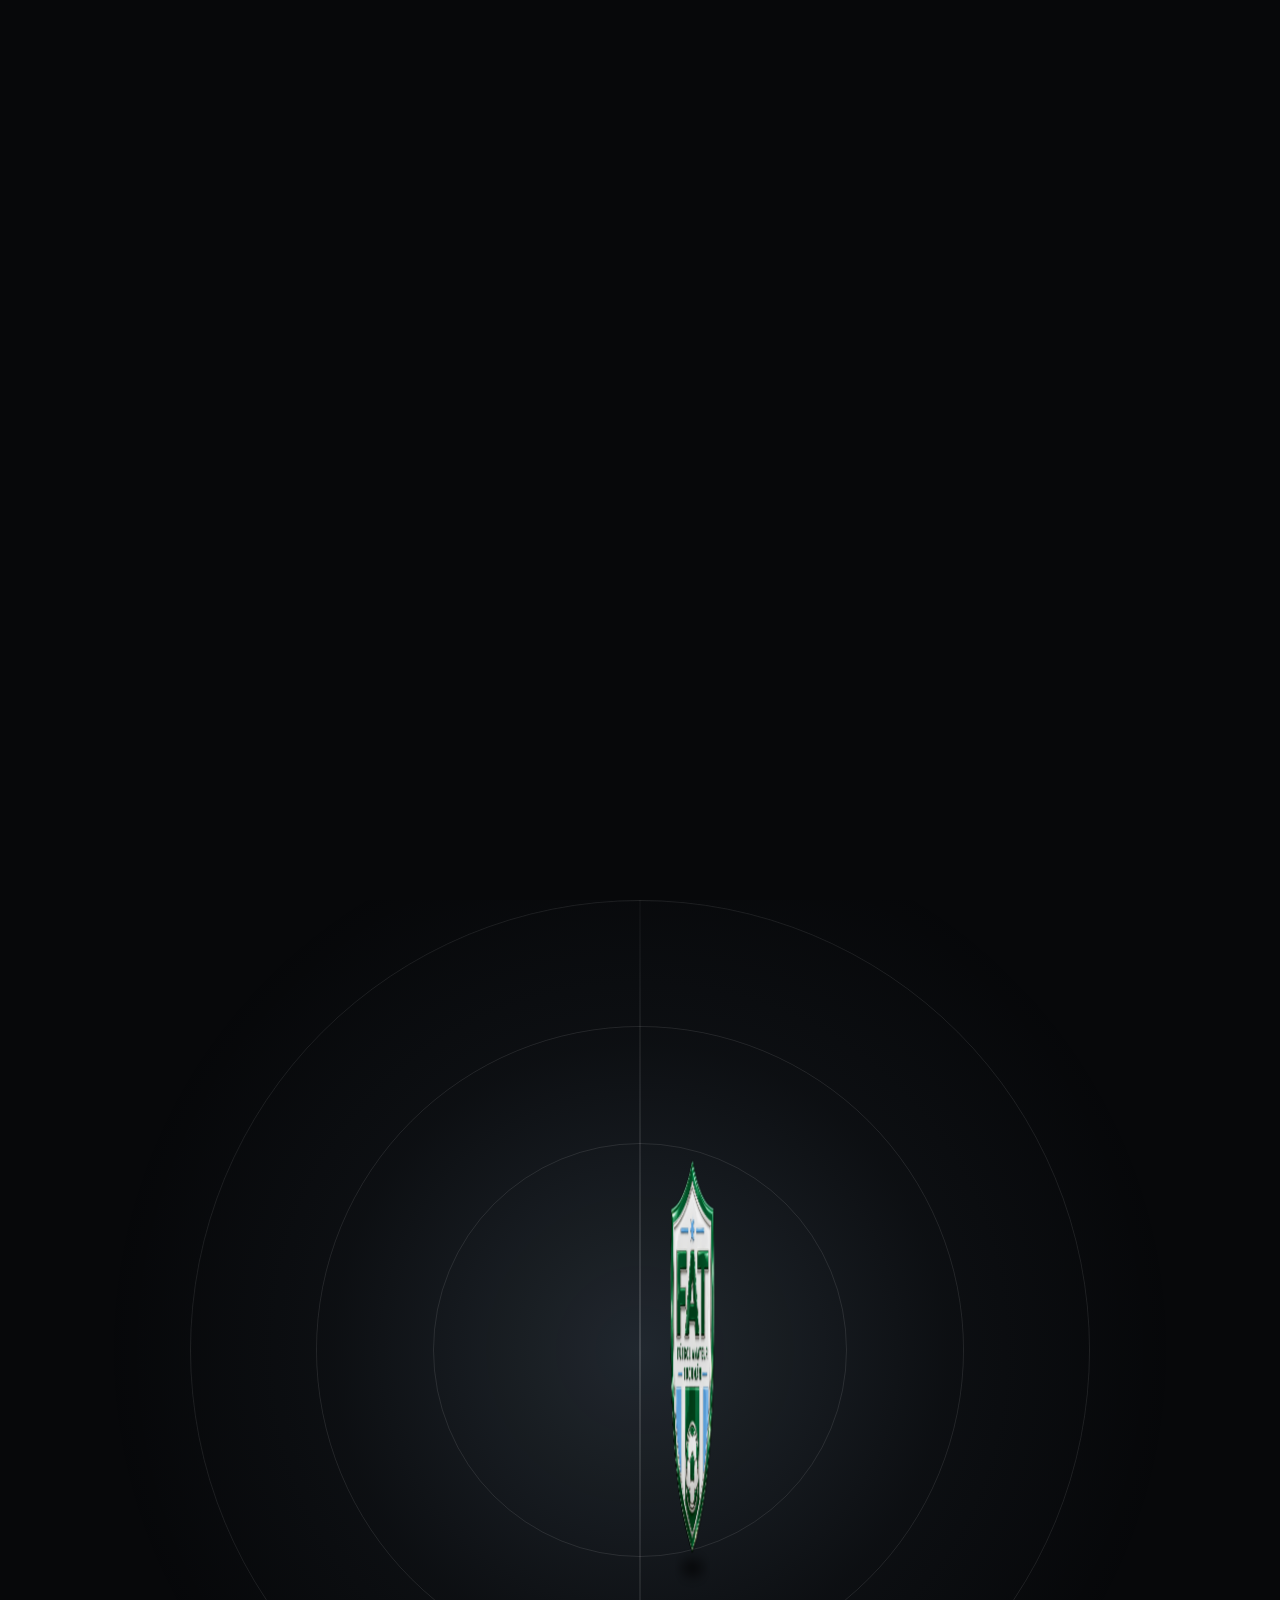
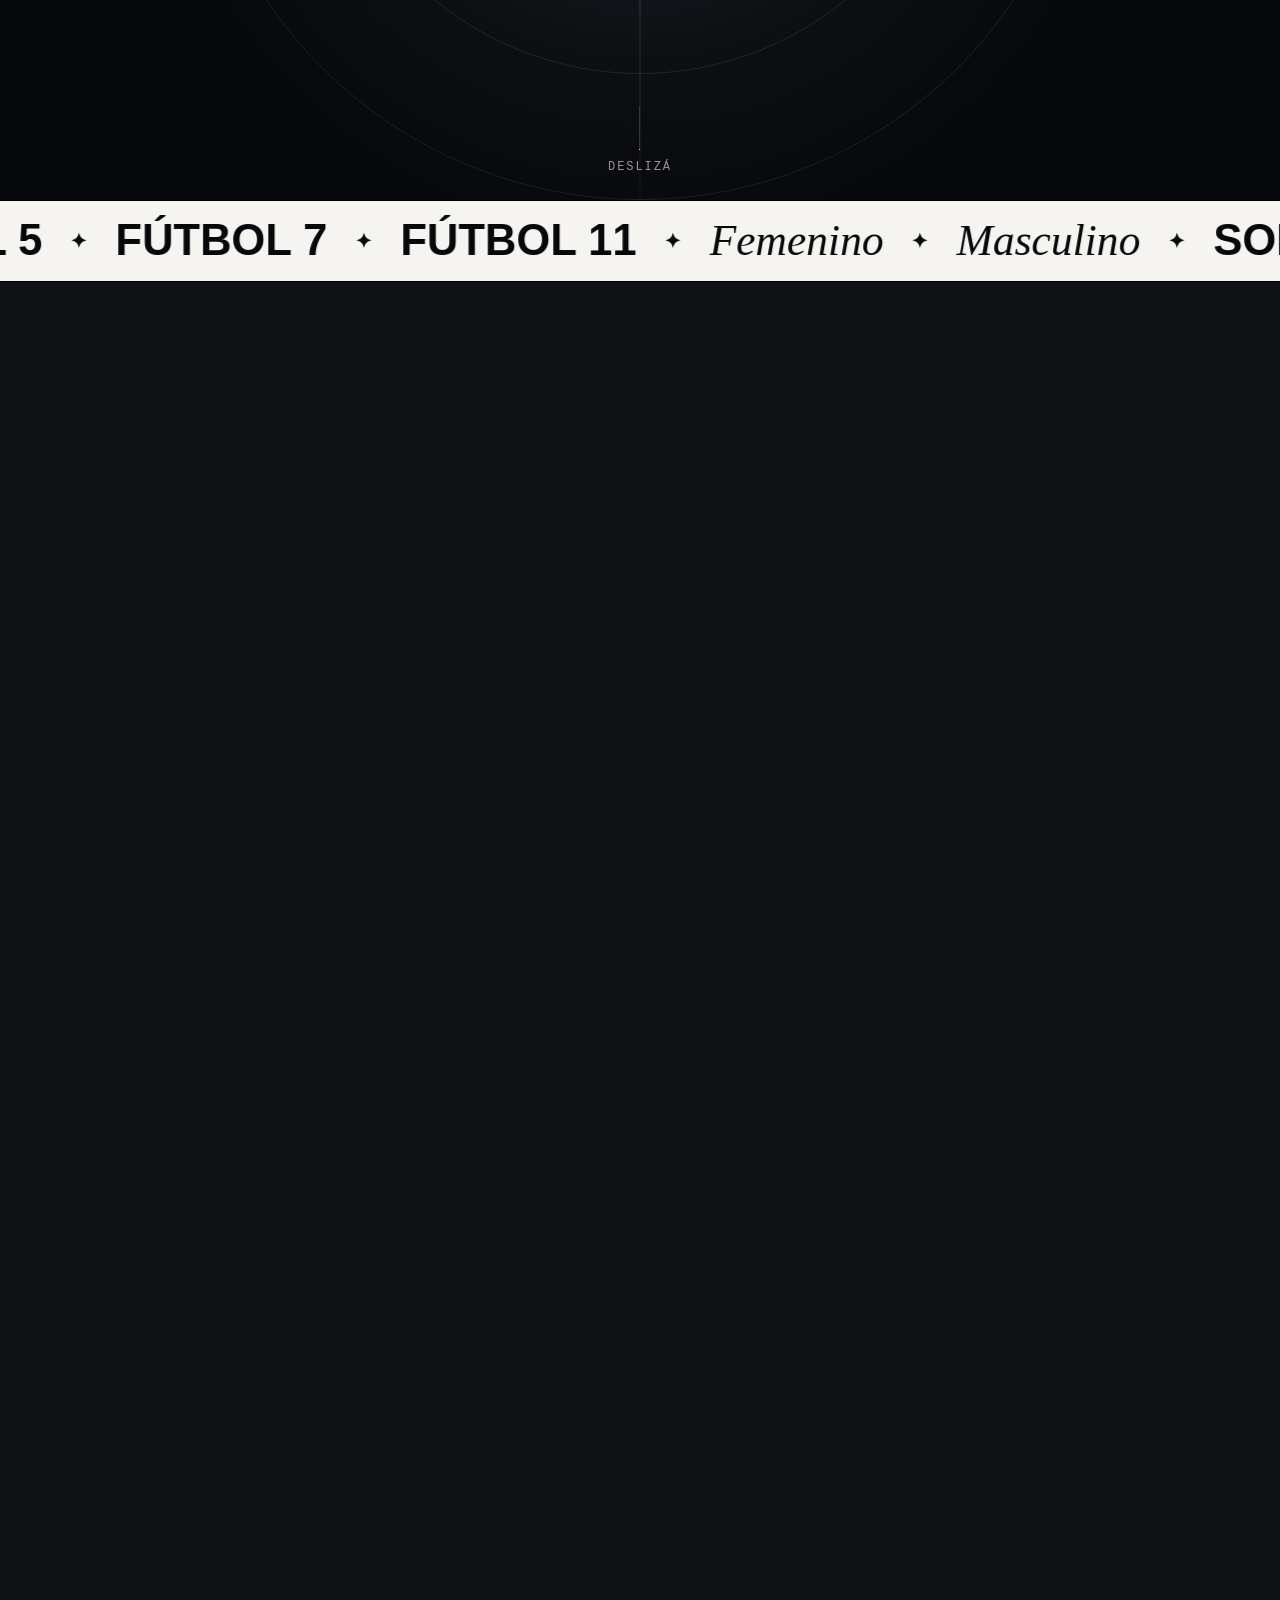
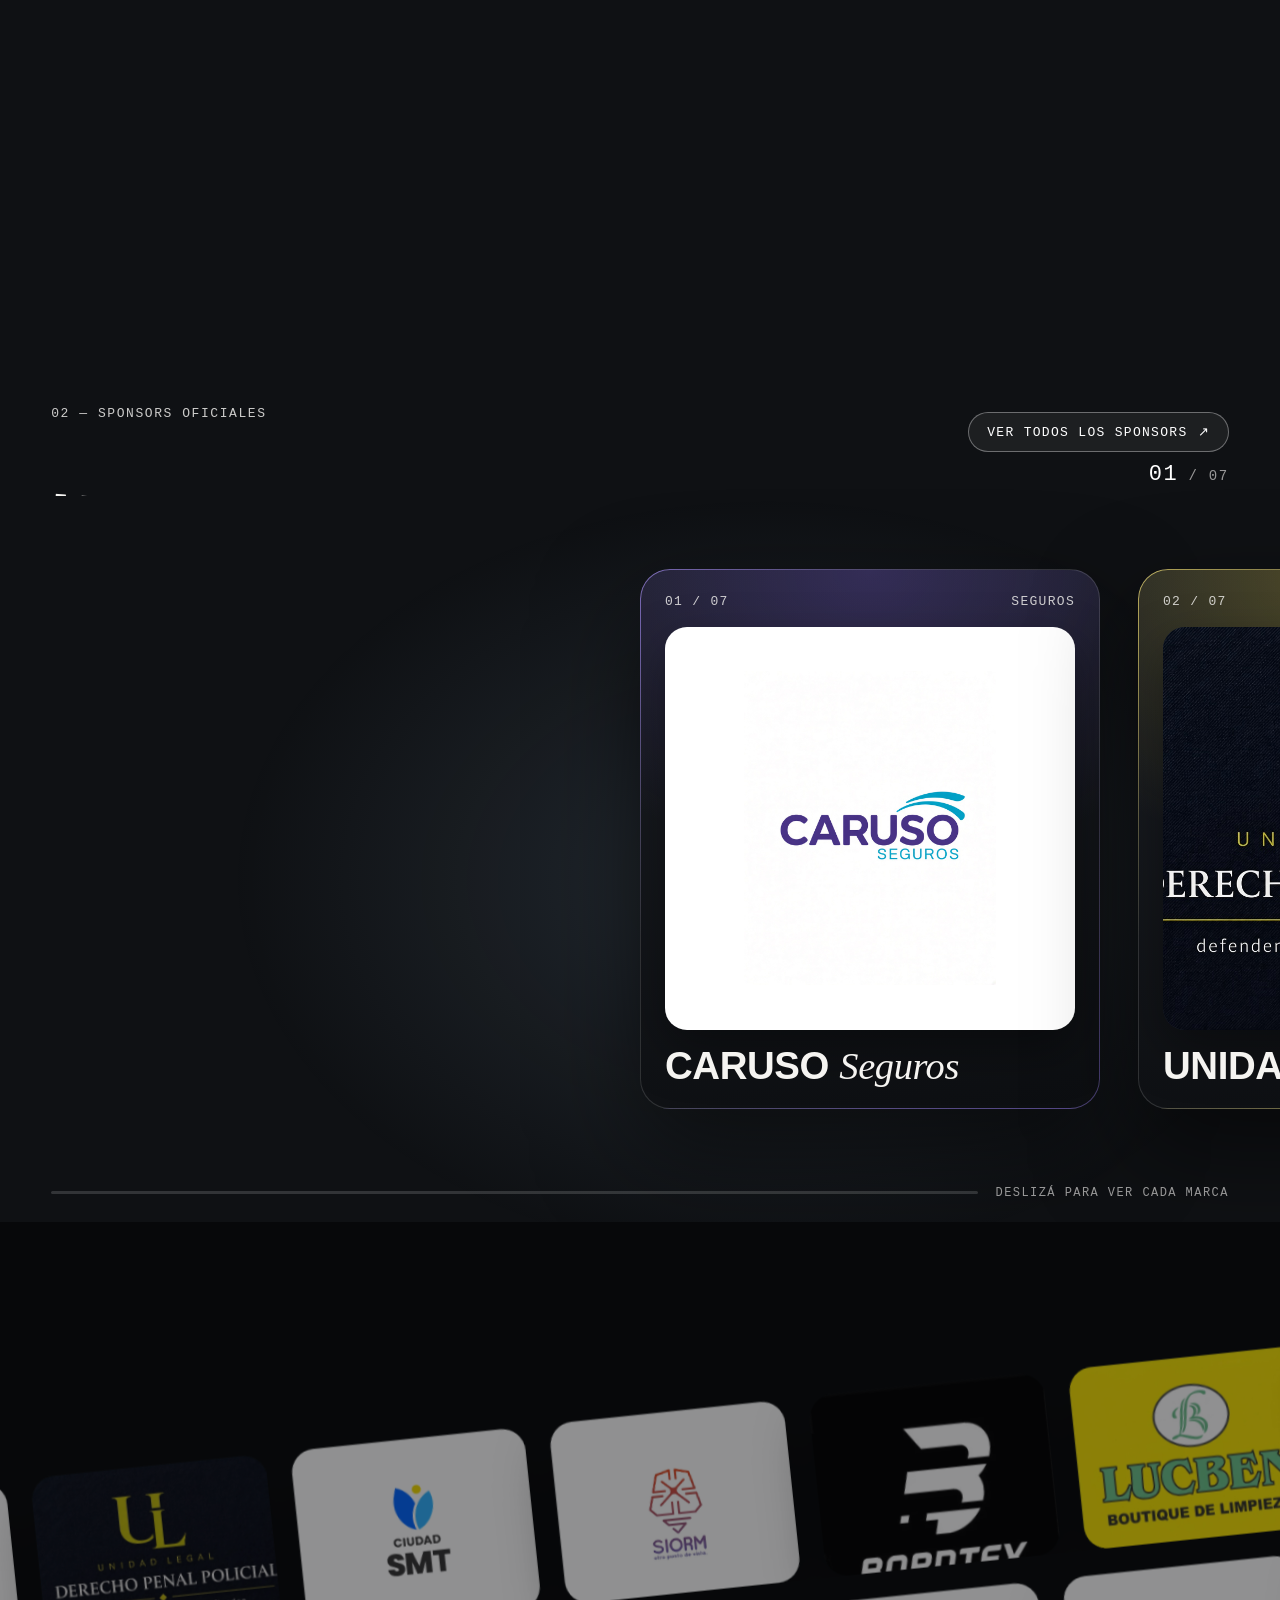
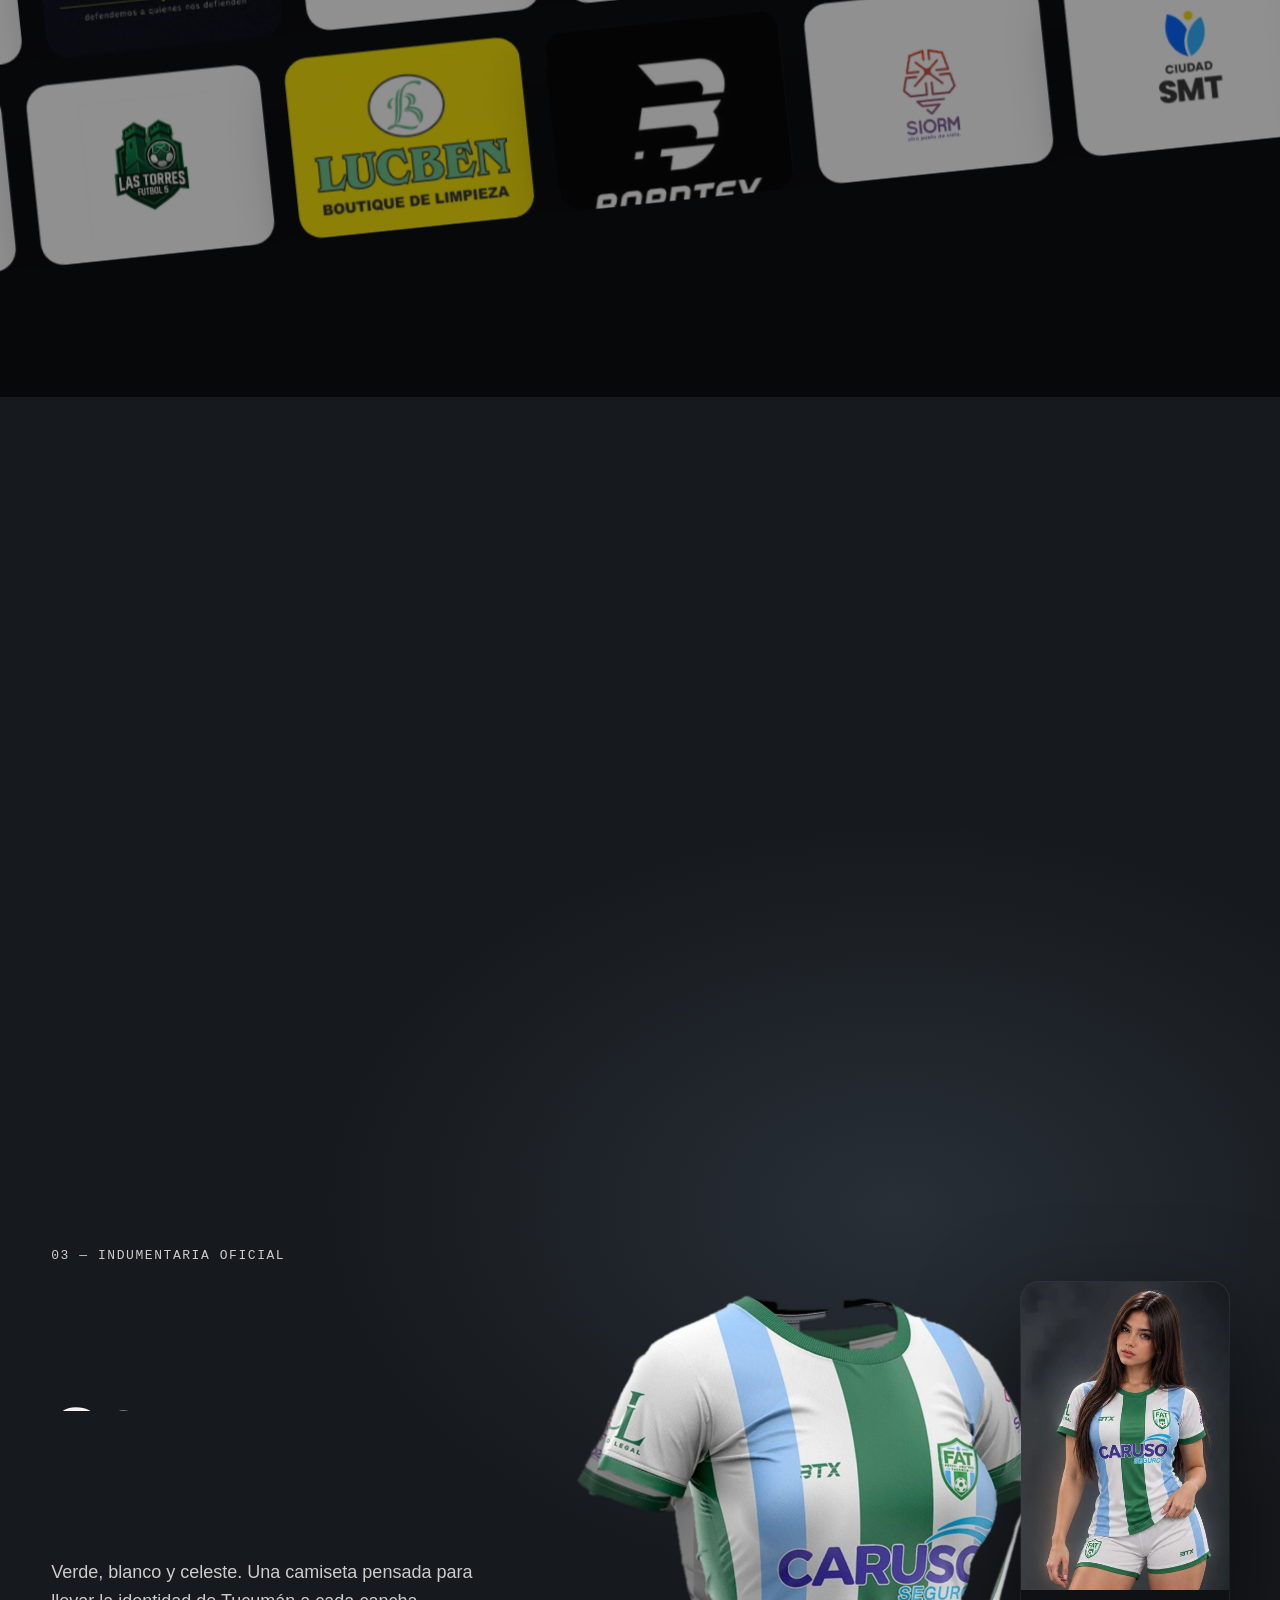
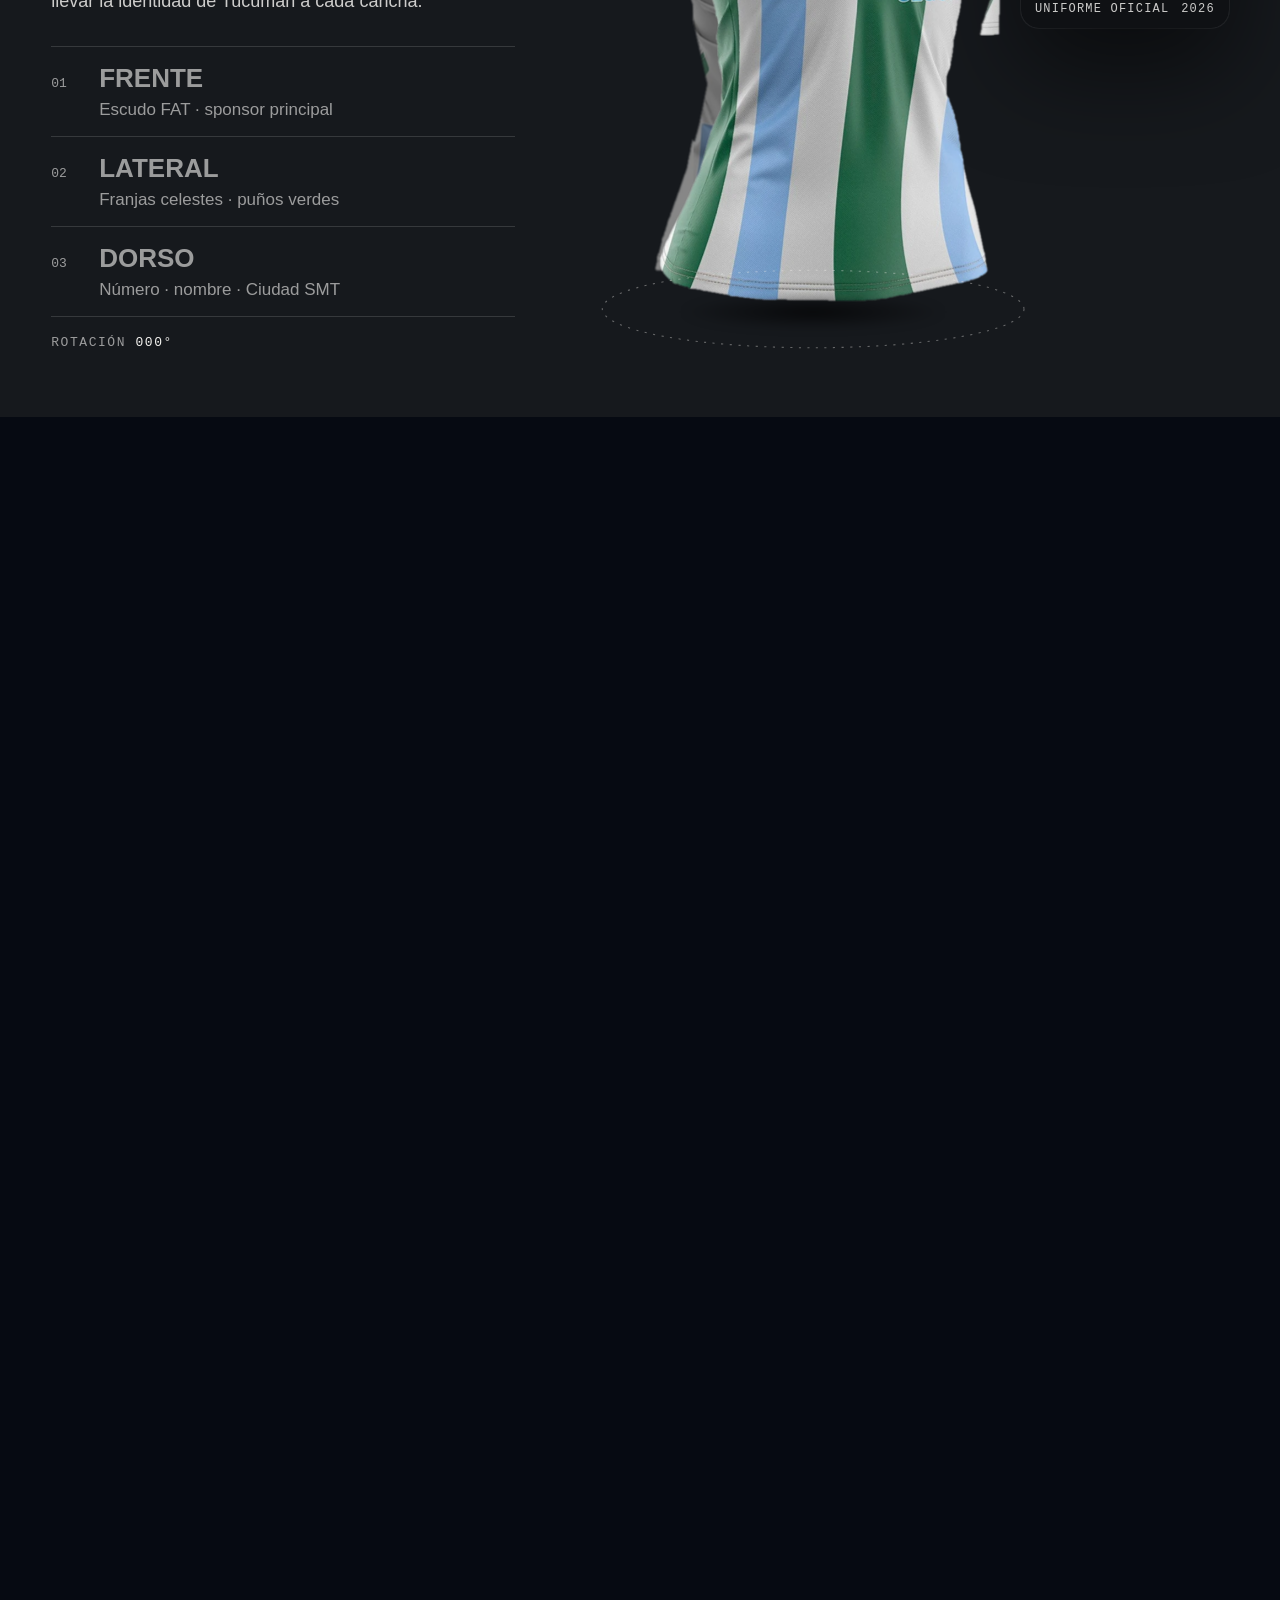
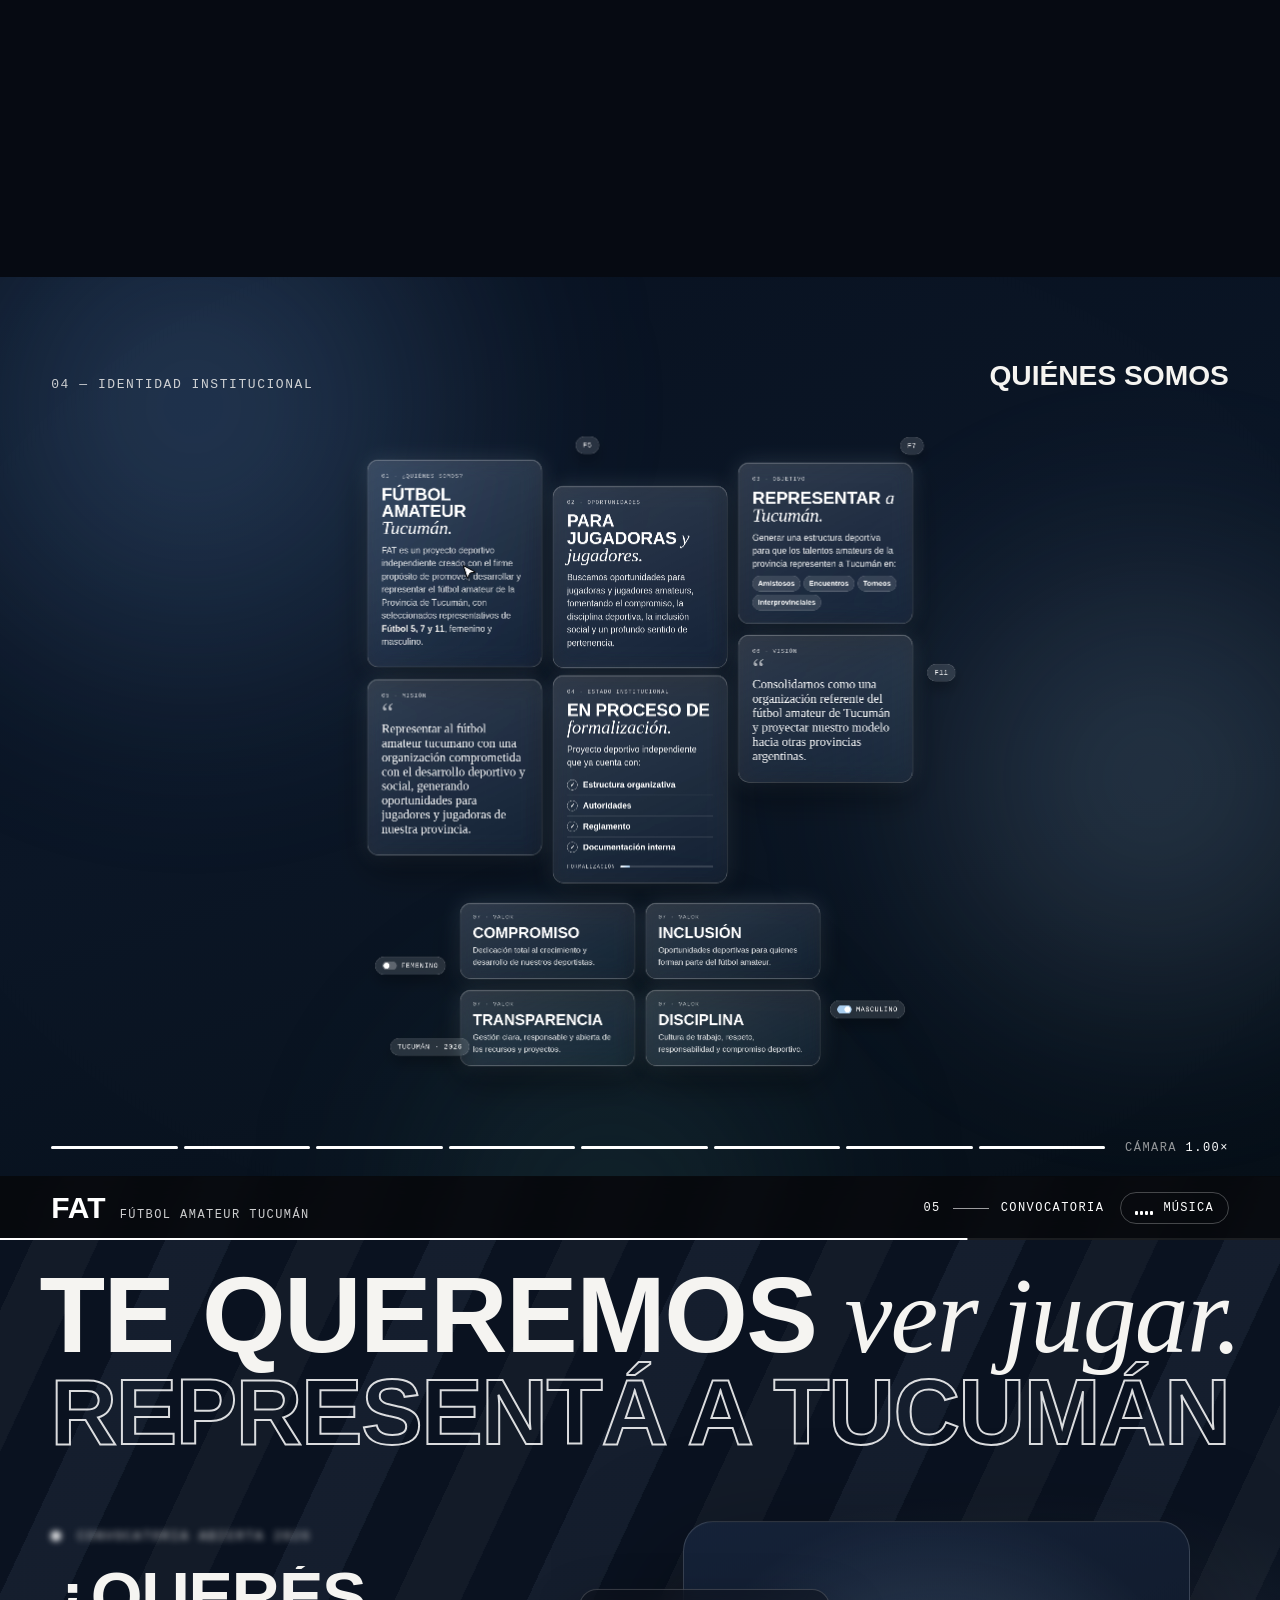
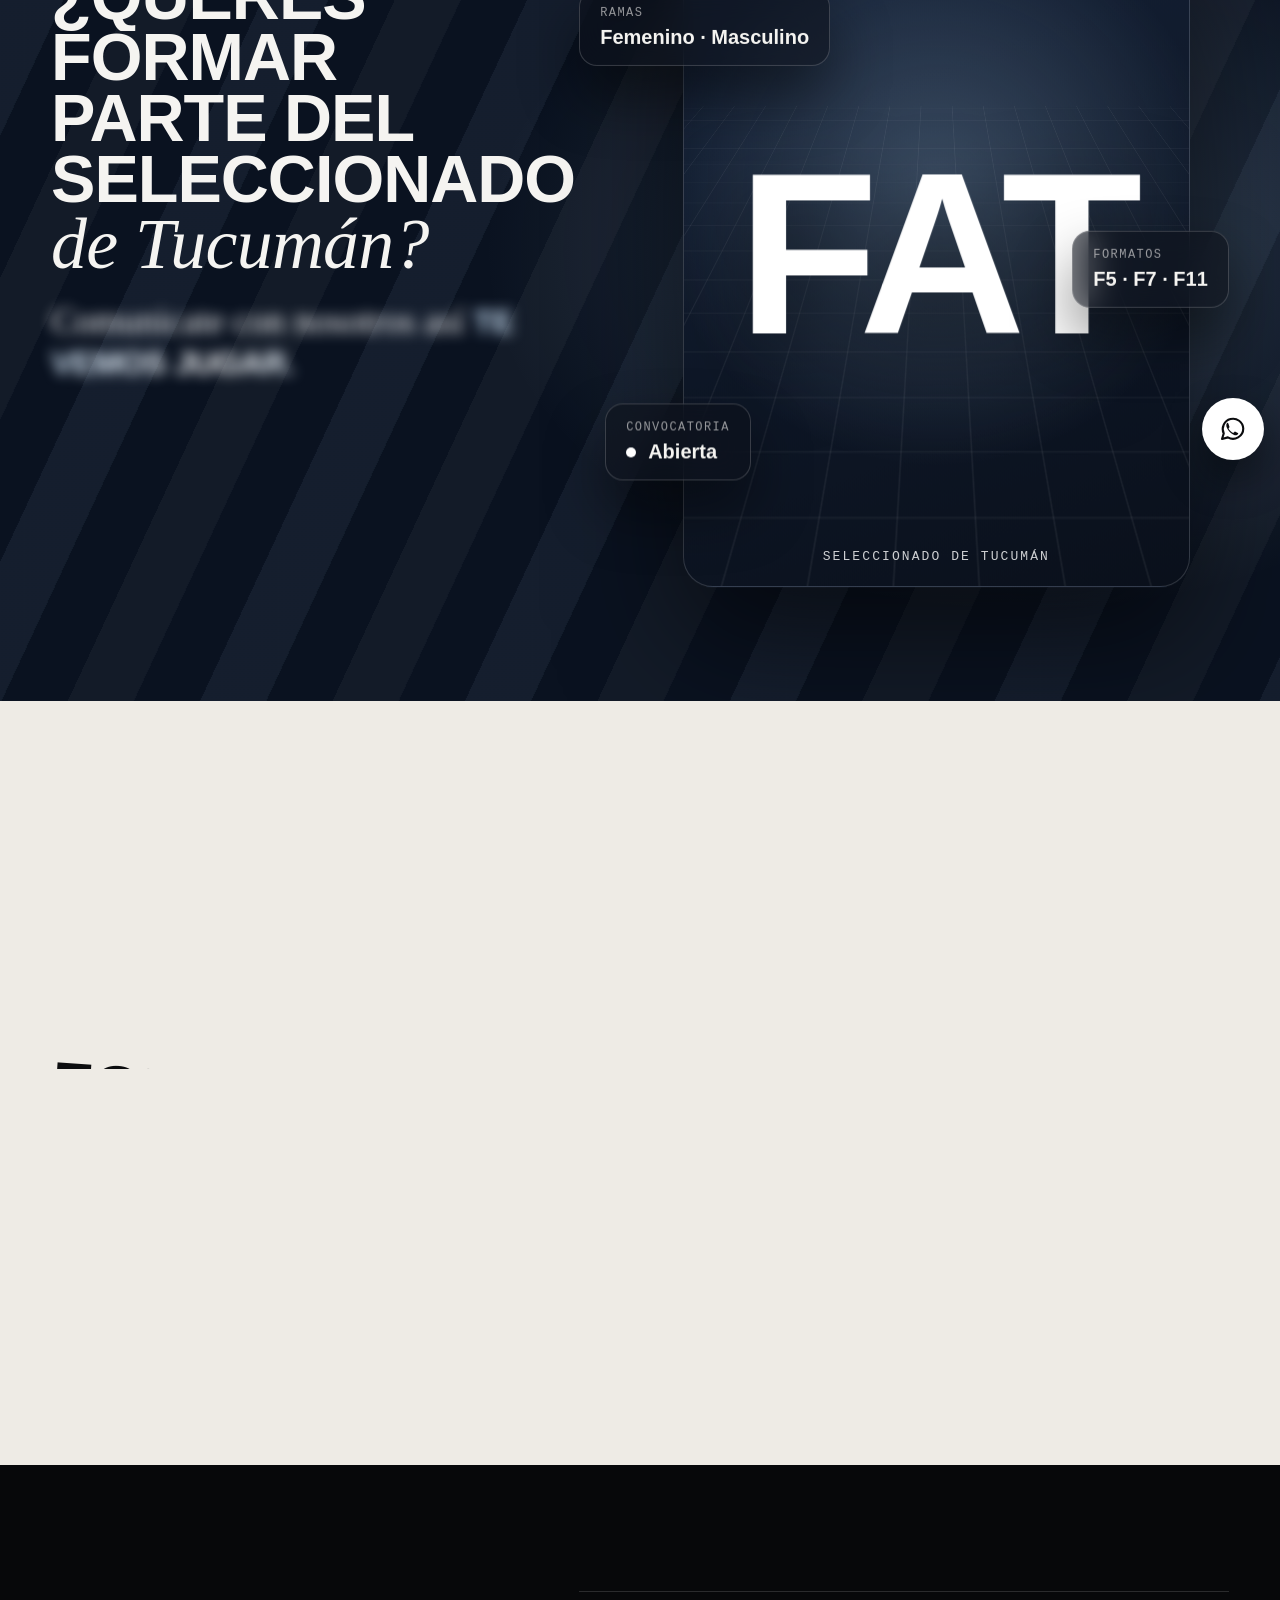
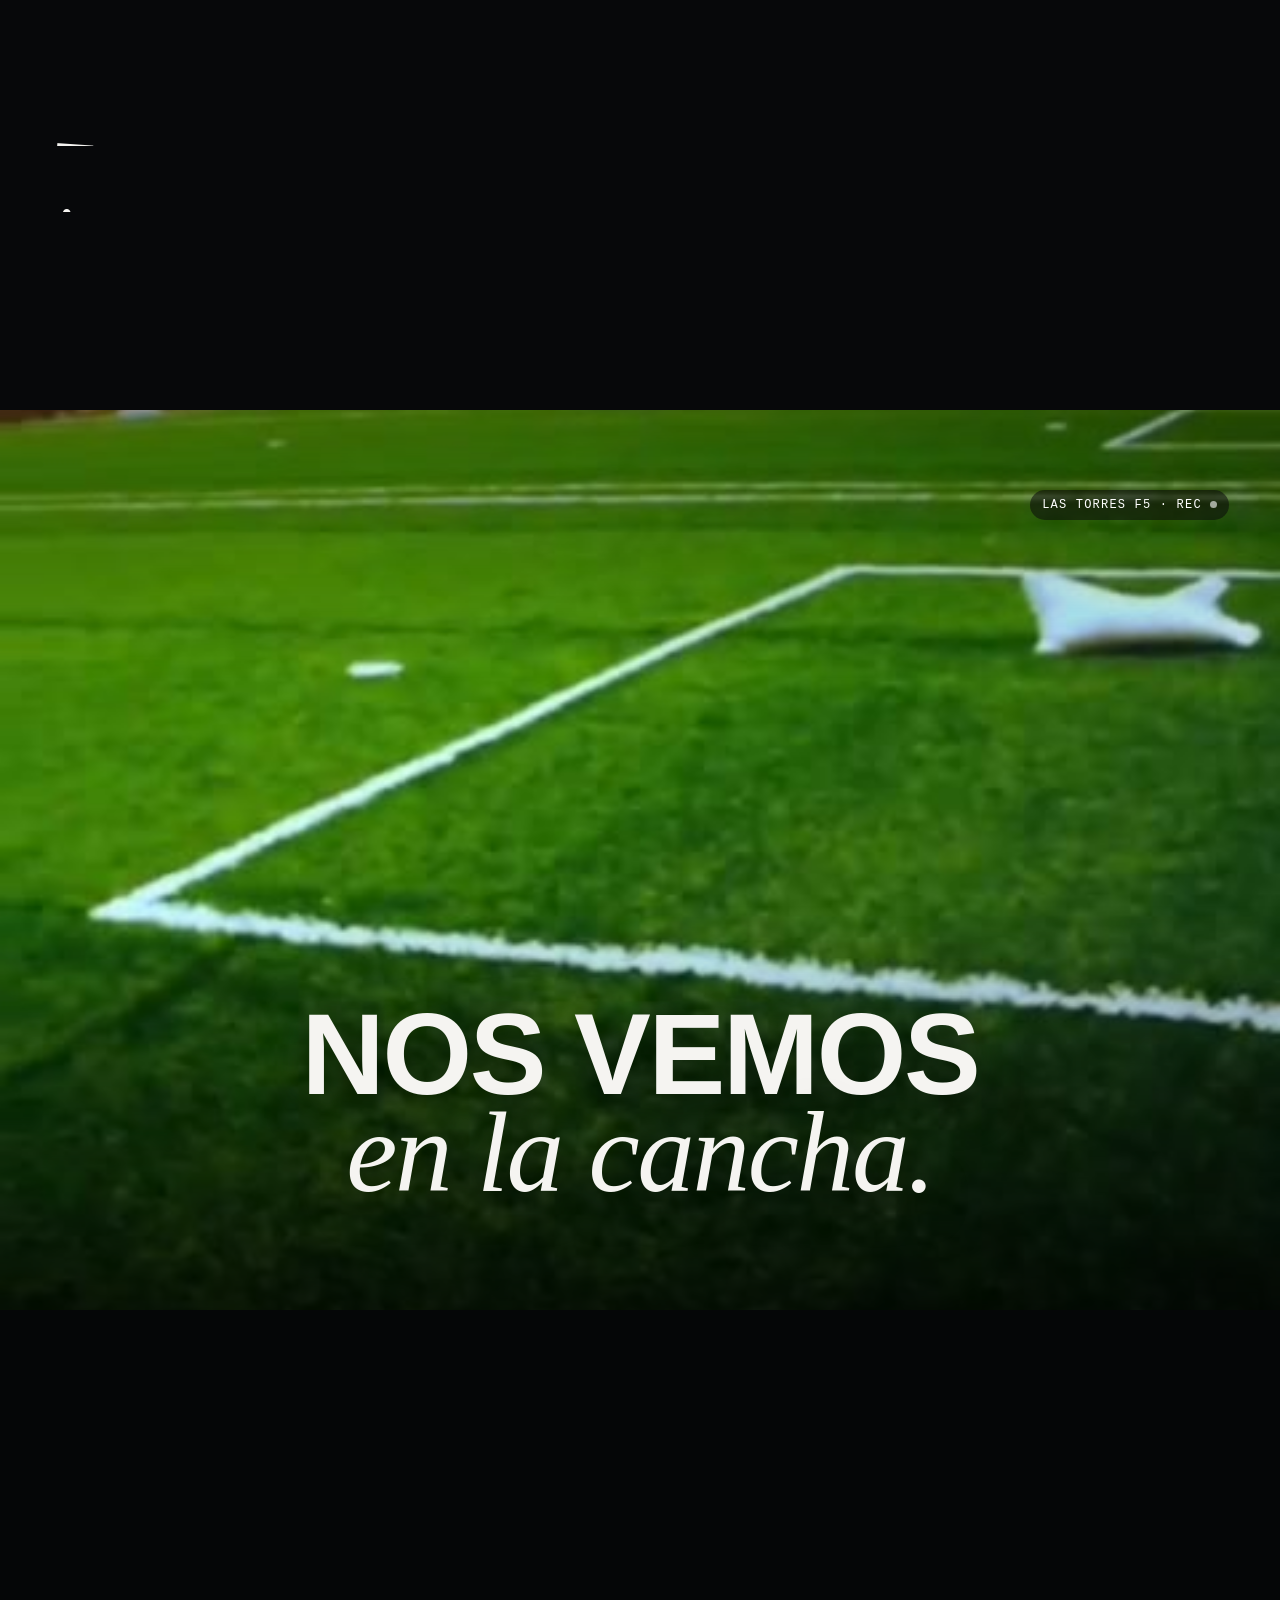
==== jugadores/index.html @ 30302a18 "Link para jugadores con vista previa (/jugadores) y acceso directo a secciones por # Co-Authored-By:" ====
<!DOCTYPE html>
<html lang="es">
<head>
<meta charset="utf-8">
<meta name="viewport" content="width=device-width, initial-scale=1">
<title>Quiero unirme como jugador / jugadora · FAT</title>
<meta name="description" content="Convocatoria abierta 2026: sumate al seleccionado de Fútbol Amateur Tucumán. Entrá y comunicate por WhatsApp.">
<meta name="robots" content="noindex, follow">
<meta http-equiv="Content-Security-Policy" content="default-src 'none'; img-src 'self'; style-src 'unsafe-inline'; base-uri 'none'; form-action 'none'">
<link rel="canonical" href="https://futbolamateurtucuman.online/#convocatoria">
<meta property="og:type" content="website">
<meta property="og:locale" content="es_AR">
<meta property="og:site_name" content="FAT · Fútbol Amateur Tucumán">
<meta property="og:title" content="Quiero unirme como jugador / jugadora · FAT">
<meta property="og:description" content="Convocatoria abierta 2026. Entrá al link y comunicate con nosotros por WhatsApp.">
<meta property="og:url" content="https://futbolamateurtucuman.online/jugadores/">
<meta property="og:image" content="https://futbolamateurtucuman.online/og-jugadores.jpg">
<meta property="og:image:secure_url" content="https://futbolamateurtucuman.online/og-jugadores.jpg">
<meta property="og:image:type" content="image/jpeg">
<meta property="og:image:width" content="1200">
<meta property="og:image:height" content="630">
<meta property="og:image:alt" content="Escudo de FAT: Quiero unirme como jugador / jugadora">
<meta name="twitter:card" content="summary_large_image">
<meta name="twitter:title" content="Quiero unirme como jugador / jugadora · FAT">
<meta name="twitter:description" content="Convocatoria abierta 2026. Entrá al link y comunicate con nosotros por WhatsApp.">
<meta name="twitter:image" content="https://futbolamateurtucuman.online/og-jugadores.jpg">
<link rel="icon" href="../escudo-fat-3d.webp" type="image/webp">
<meta http-equiv="refresh" content="0; url=/#convocatoria">
<style>body{margin:0;min-height:100vh;display:grid;place-items:center;background:#fff;font-family:system-ui,sans-serif;color:#0e2818;text-align:center}a{color:#126e34;font-weight:700}</style>
</head>
<body>
<p><img src="../escudo-fat.jpg" alt="FAT" width="120"><br>Entrando a la convocatoria…<br><a href="/#convocatoria">Tocá acá si no avanza</a></p>
</body>
</html>
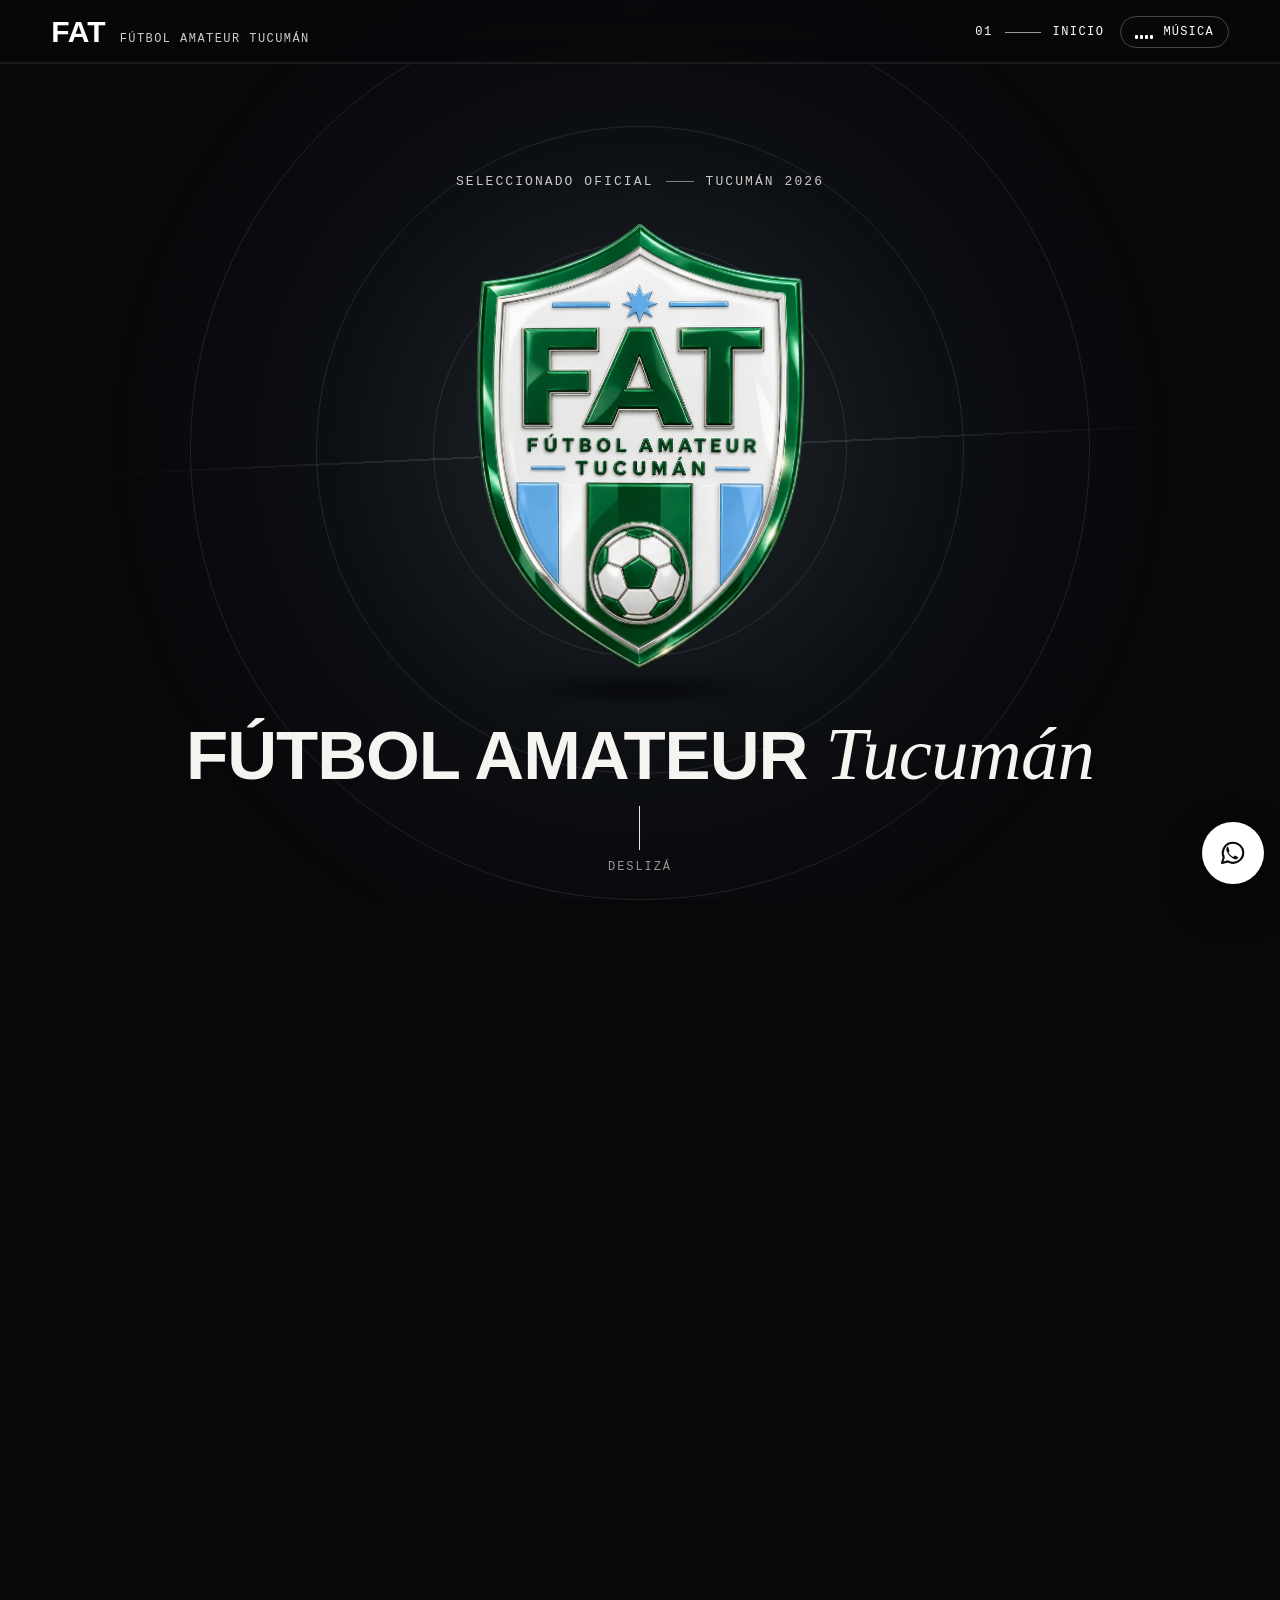
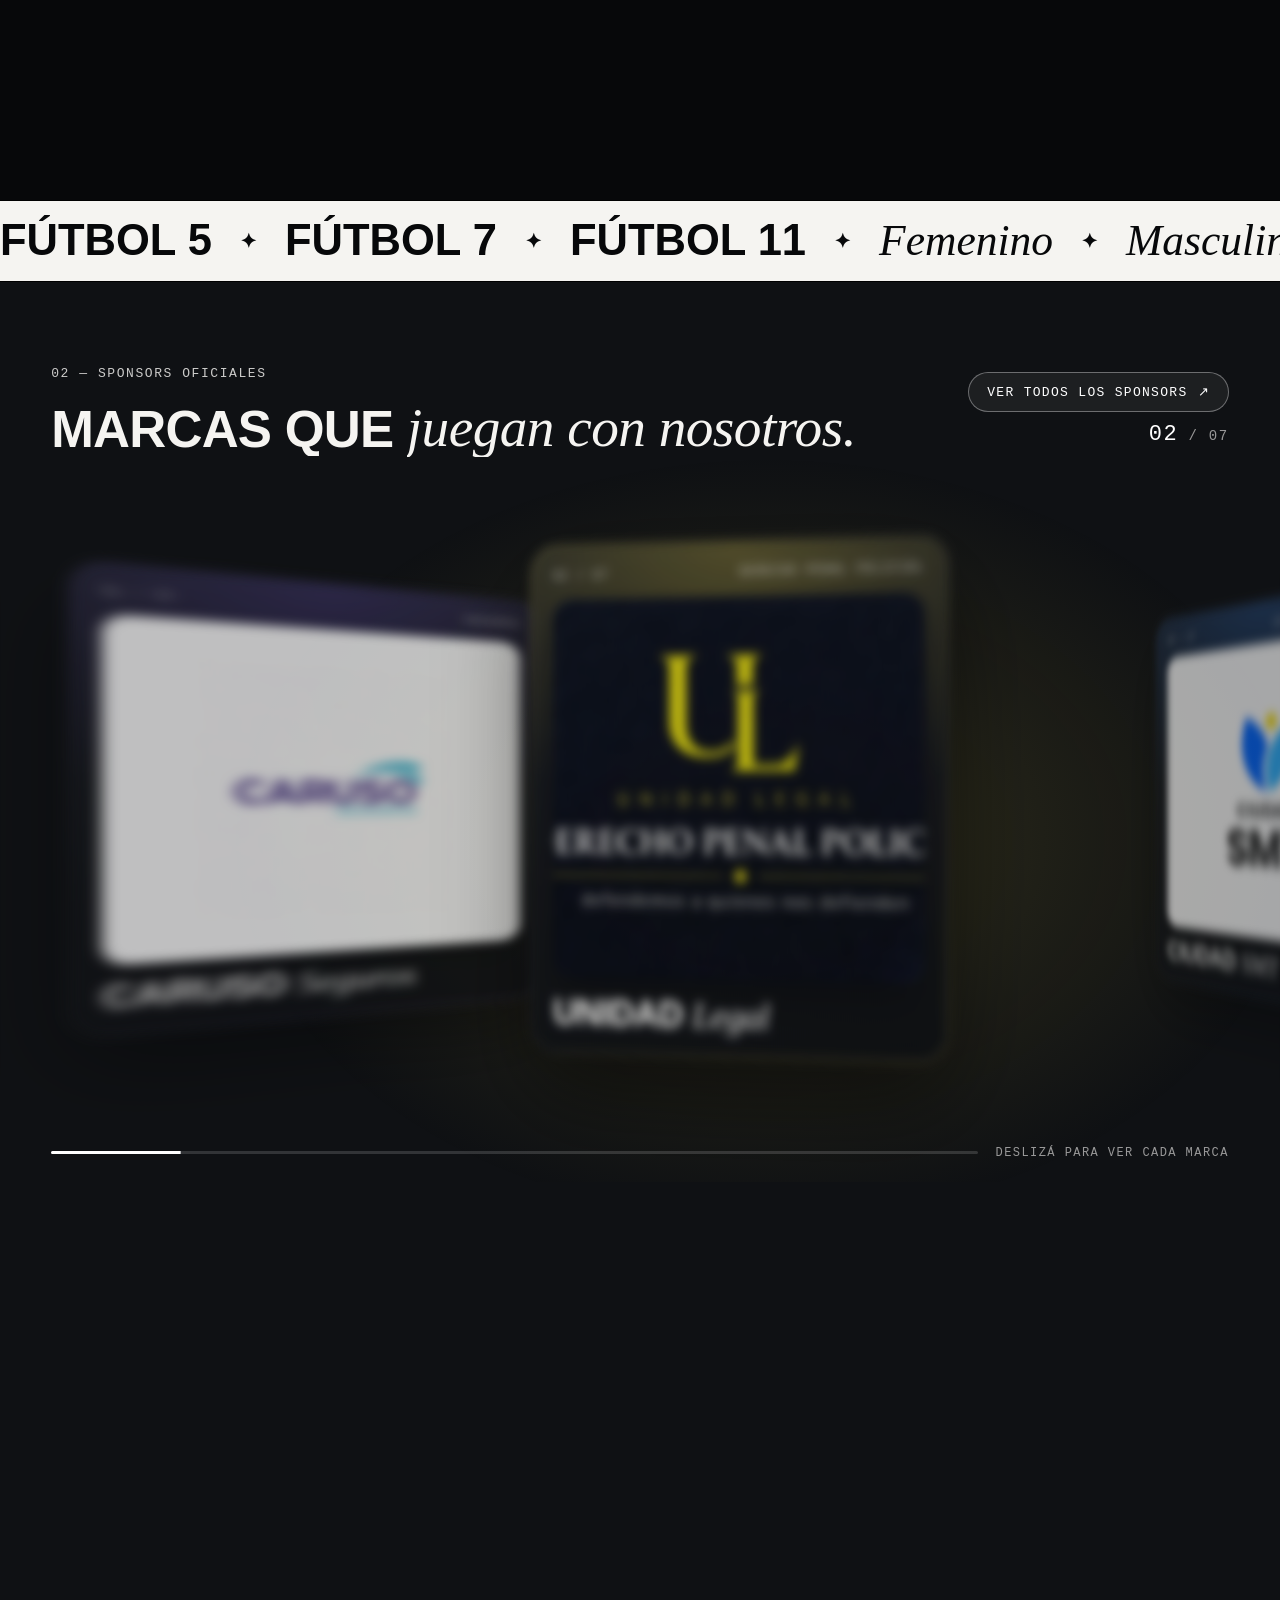
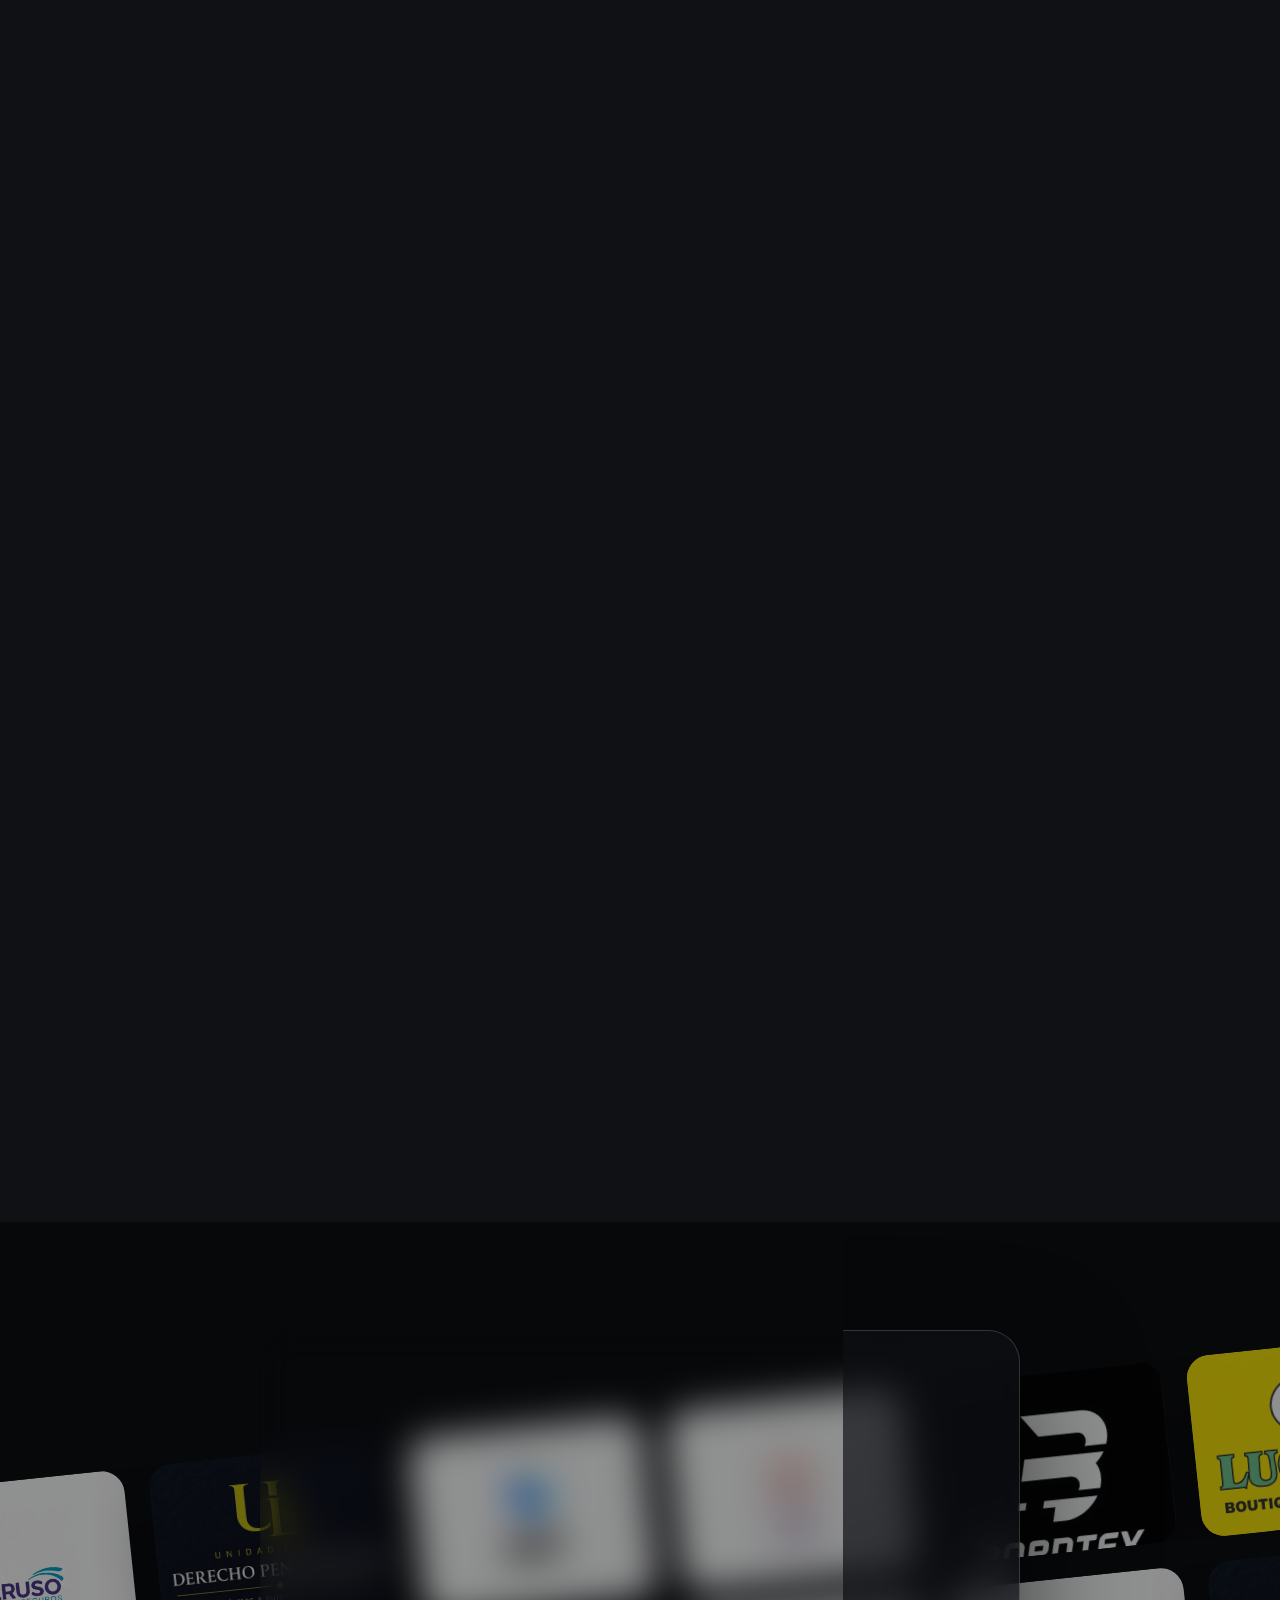
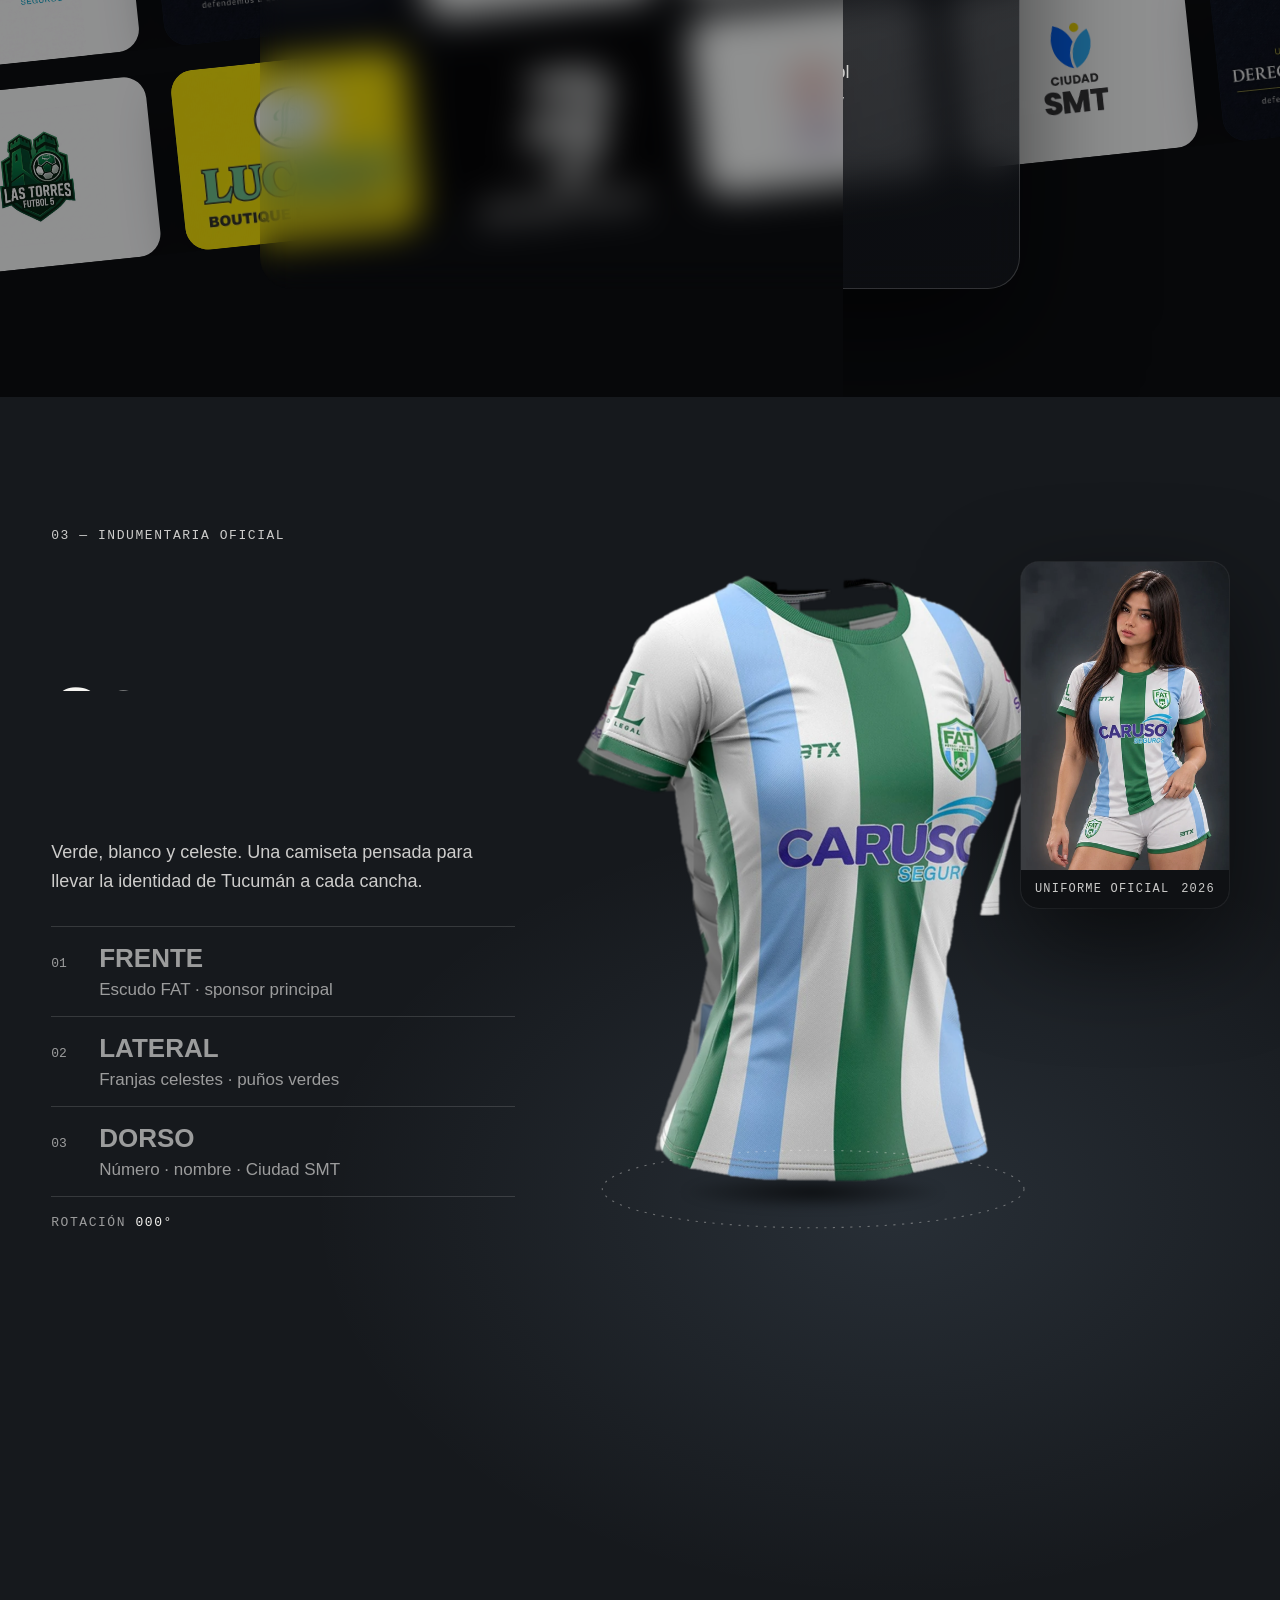
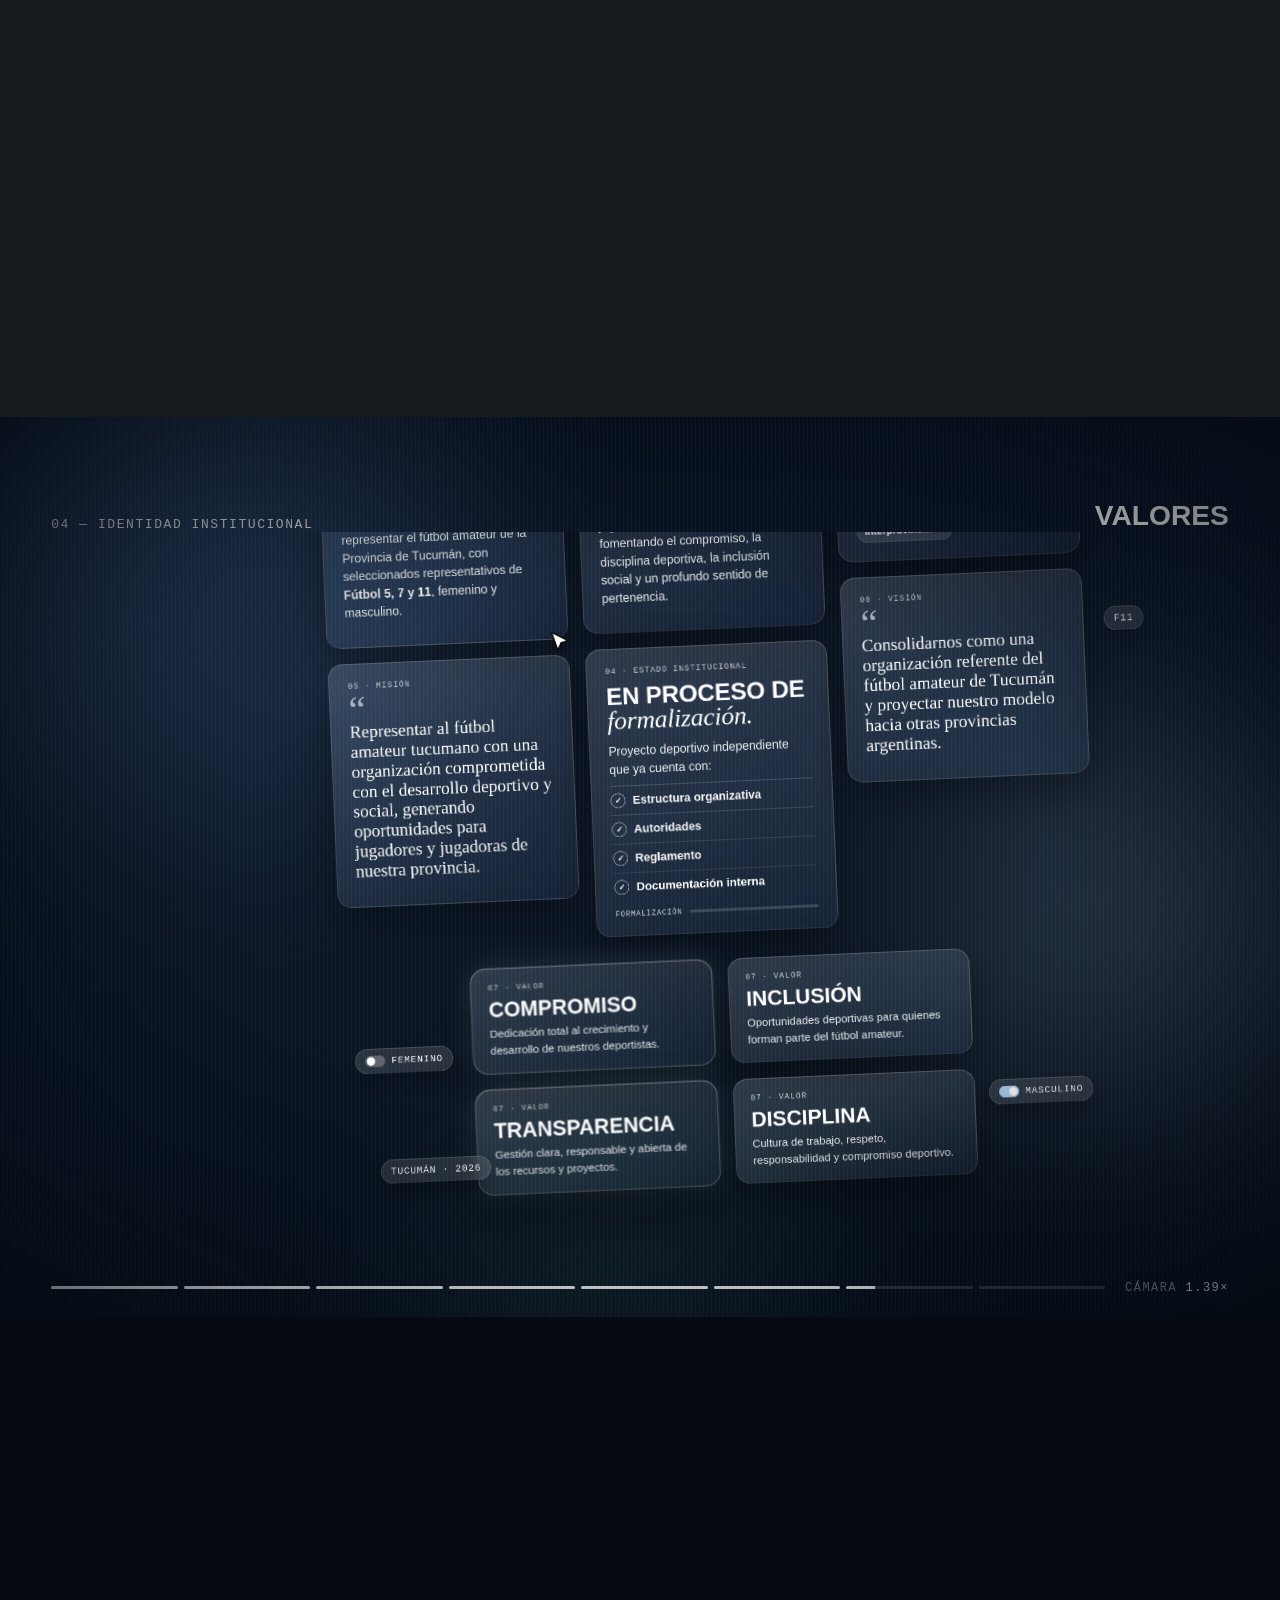
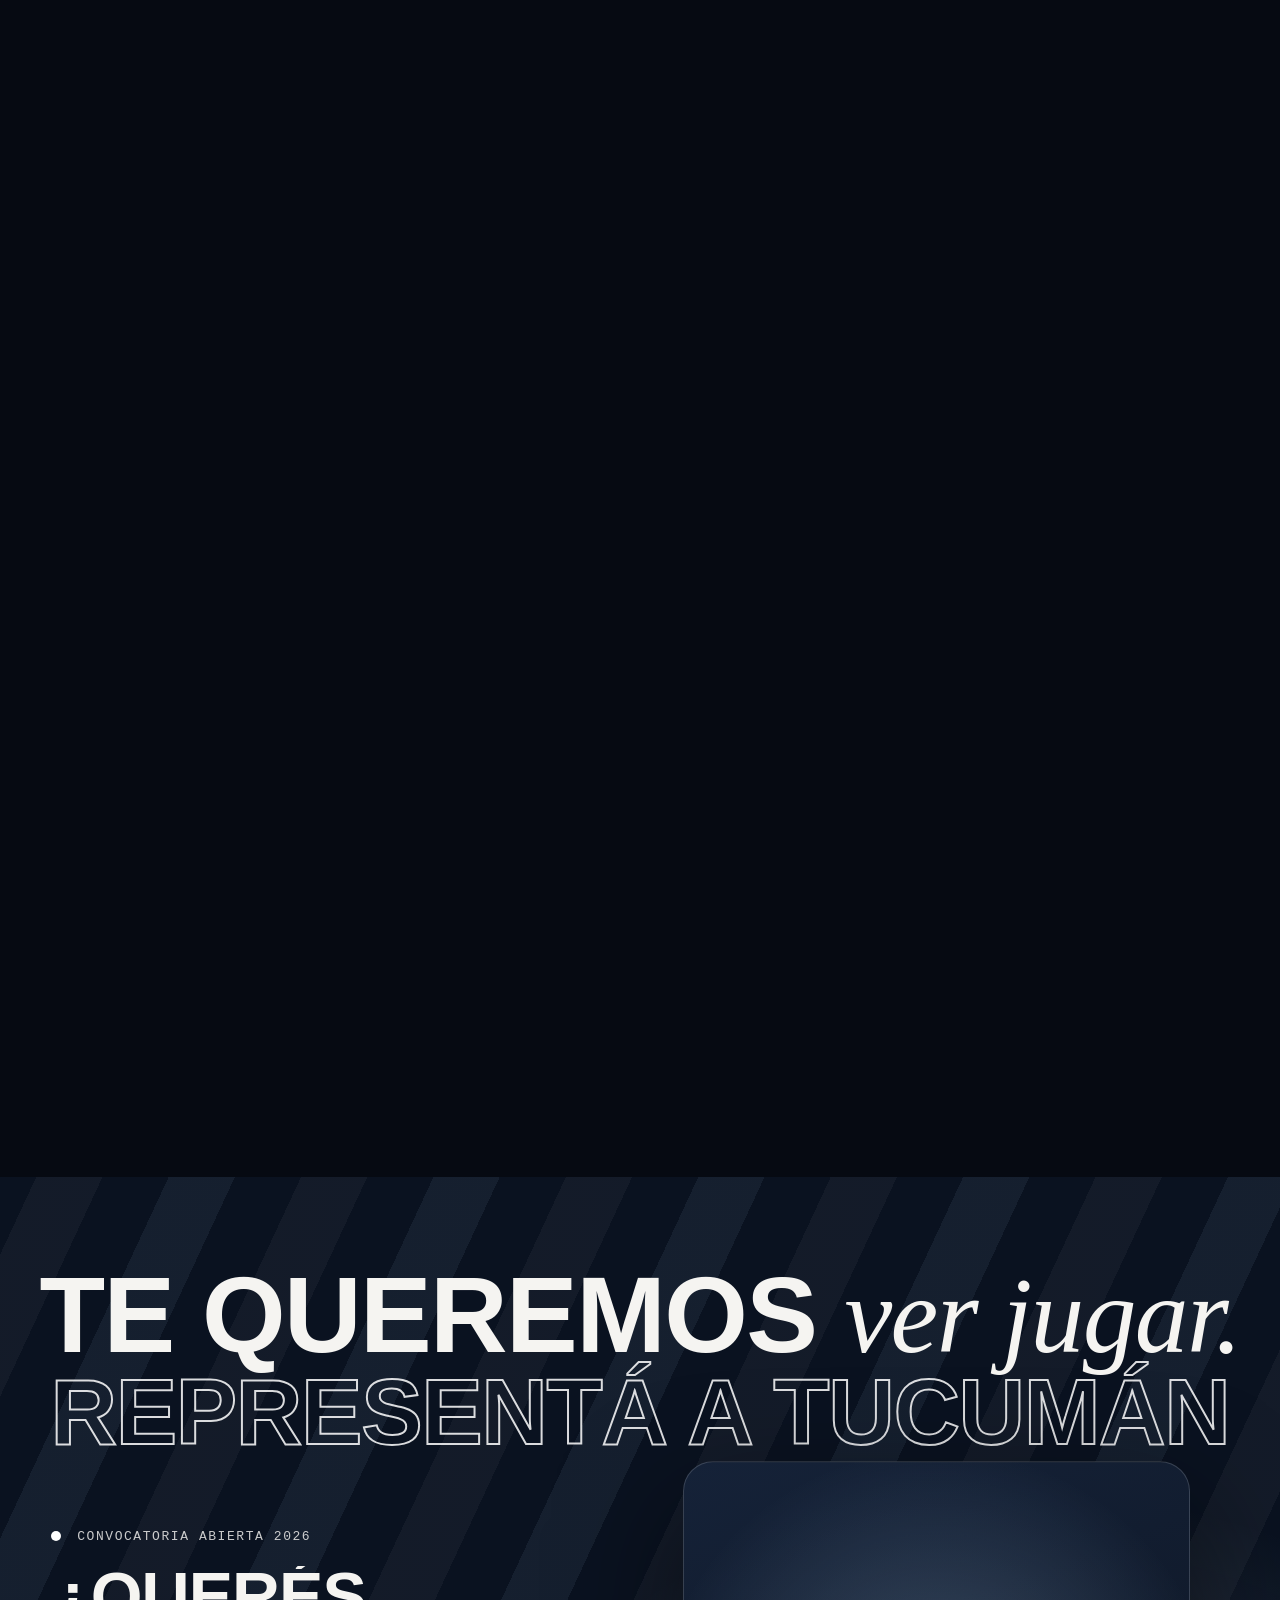
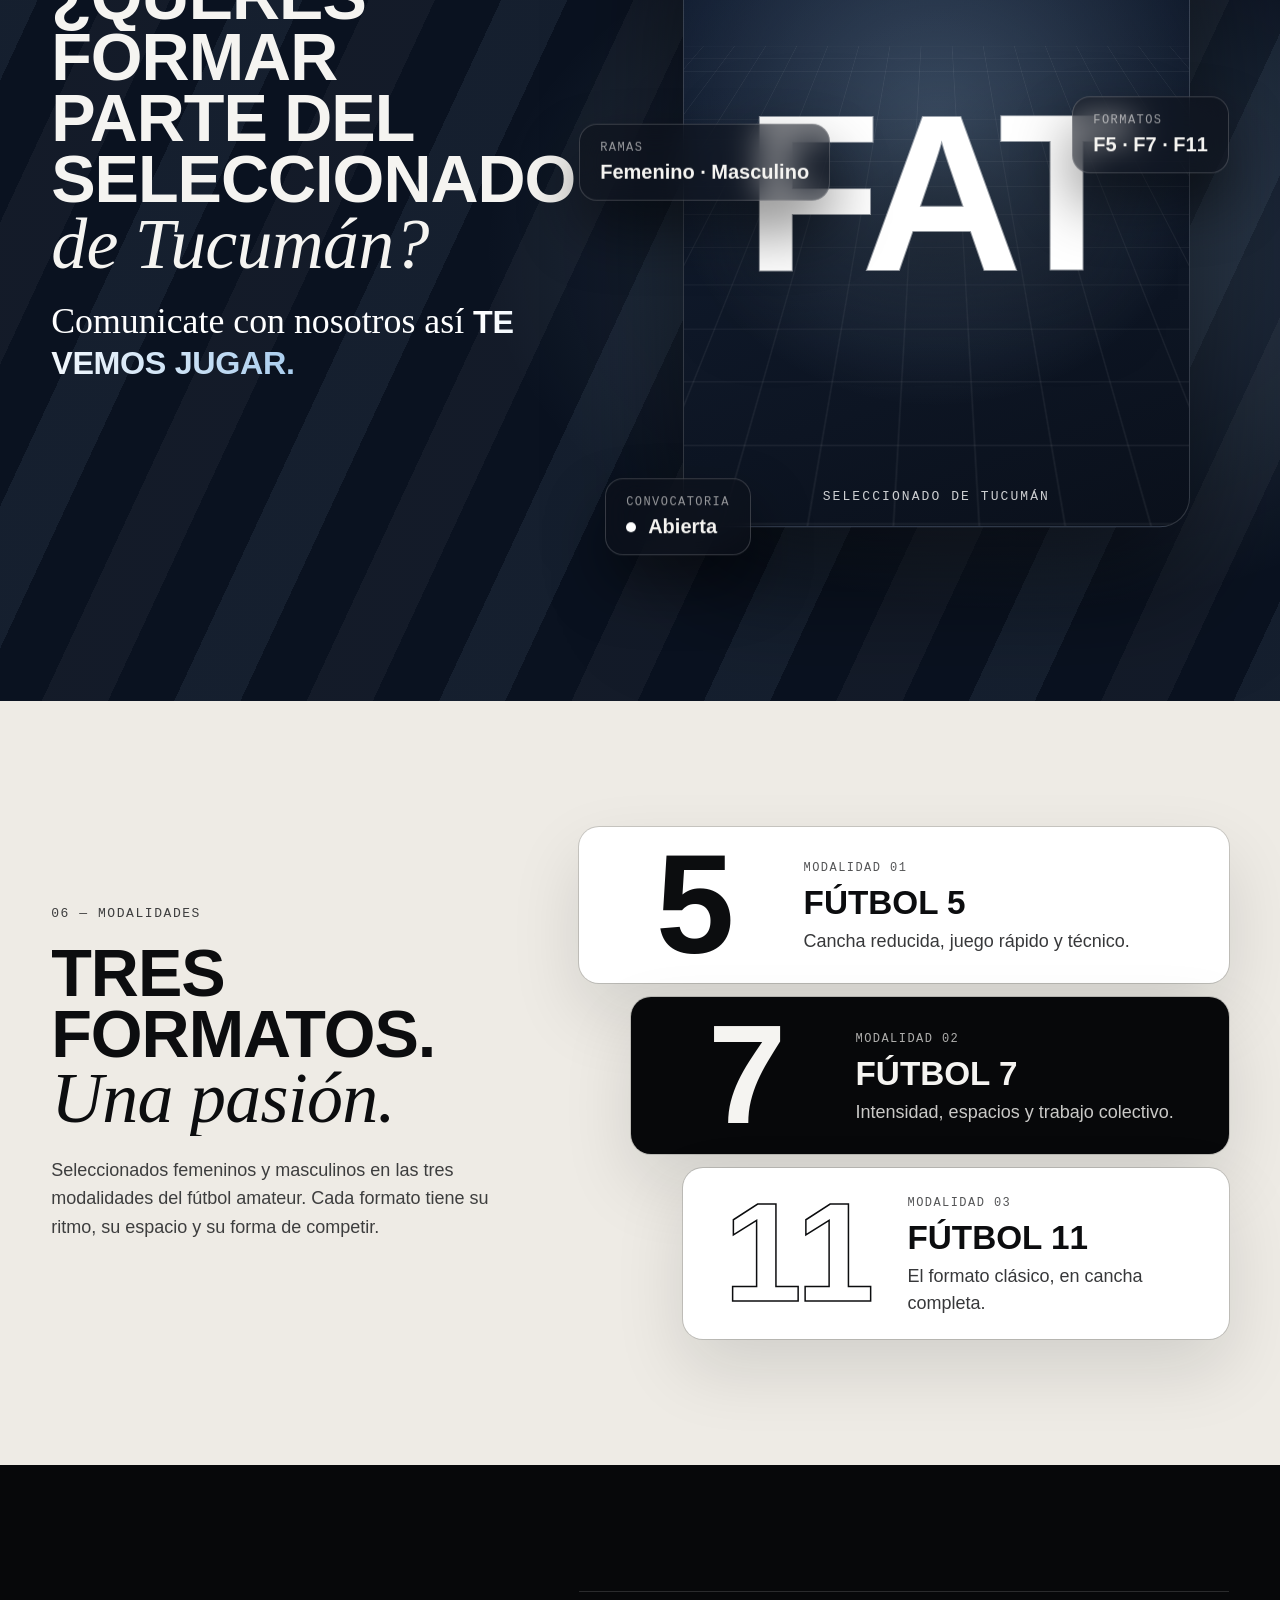
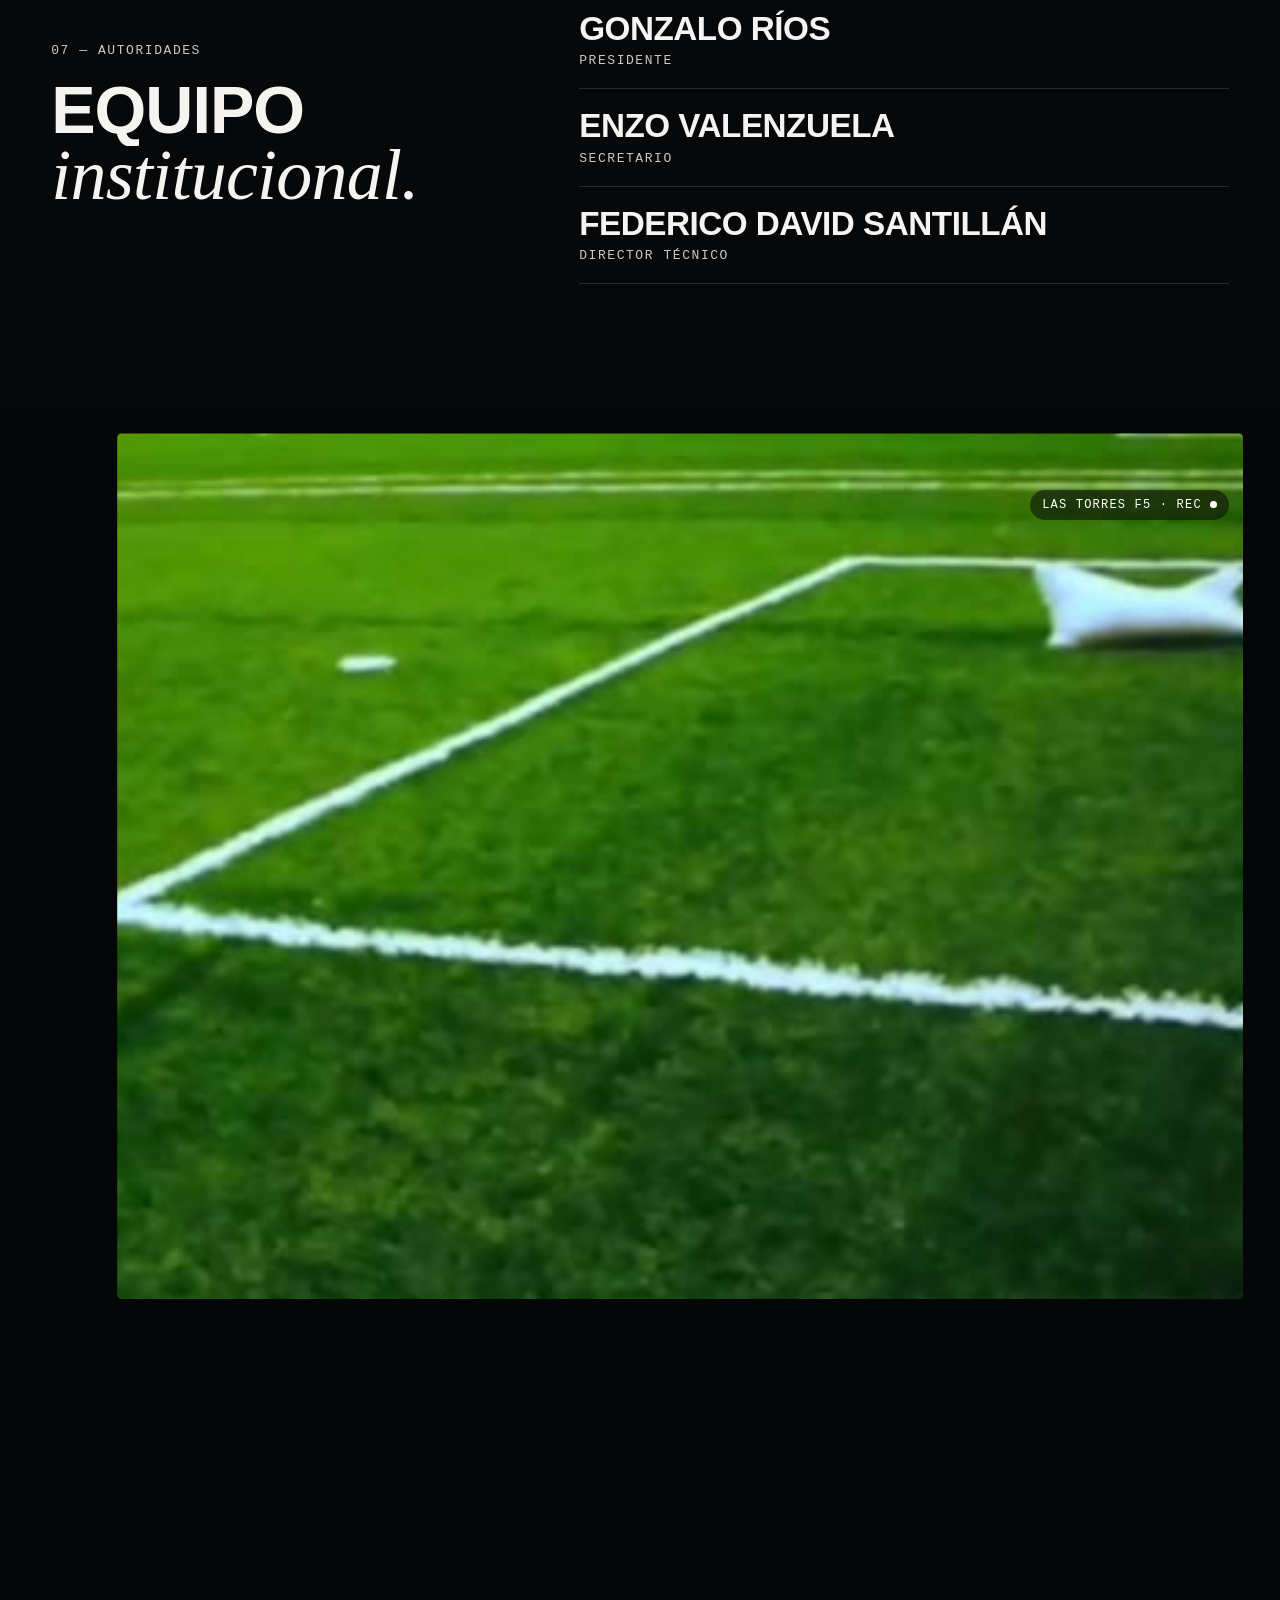
==== commit 4a8a4ec9: "Vista previa de /jugadores: redirección por JS para que WhatsApp lea la imagen Co-Authored-By: Claud" ====
--- a/jugadores/index.html
+++ b/jugadores/index.html
@@ -6,7 +6,7 @@
 <title>Quiero unirme como jugador / jugadora · FAT</title>
 <meta name="description" content="Convocatoria abierta 2026: sumate al seleccionado de Fútbol Amateur Tucumán. Entrá y comunicate por WhatsApp.">
 <meta name="robots" content="noindex, follow">
-<meta http-equiv="Content-Security-Policy" content="default-src 'none'; img-src 'self'; style-src 'unsafe-inline'; base-uri 'none'; form-action 'none'">
+<meta http-equiv="Content-Security-Policy" content="default-src 'none'; script-src 'self'; img-src 'self'; style-src 'unsafe-inline'; base-uri 'none'; form-action 'none'">
 <link rel="canonical" href="https://futbolamateurtucuman.online/#convocatoria">
 <meta property="og:type" content="website">
 <meta property="og:locale" content="es_AR">
@@ -25,10 +25,10 @@
 <meta name="twitter:description" content="Convocatoria abierta 2026. Entrá al link y comunicate con nosotros por WhatsApp.">
 <meta name="twitter:image" content="https://futbolamateurtucuman.online/og-jugadores.jpg">
 <link rel="icon" href="../escudo-fat-3d.webp" type="image/webp">
-<meta http-equiv="refresh" content="0; url=/#convocatoria">
 <style>body{margin:0;min-height:100vh;display:grid;place-items:center;background:#fff;font-family:system-ui,sans-serif;color:#0e2818;text-align:center}a{color:#126e34;font-weight:700}</style>
 </head>
 <body>
 <p><img src="../escudo-fat.jpg" alt="FAT" width="120"><br>Entrando a la convocatoria…<br><a href="/#convocatoria">Tocá acá si no avanza</a></p>
+<script src="go.js"></script>
 </body>
 </html>
